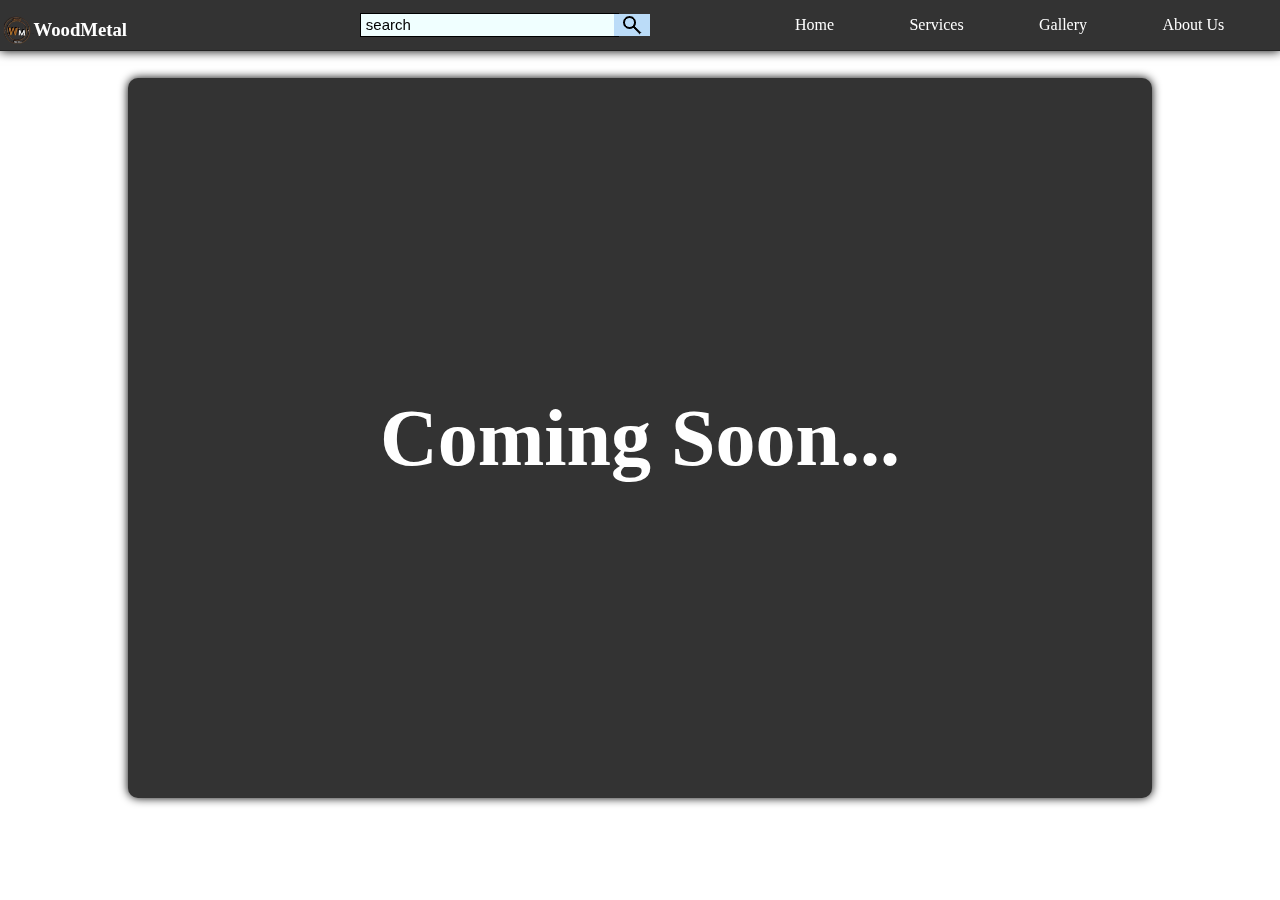
==== about.html @ c74e2928 "My first Commit" ====
<!DOCTYPE html>
<html lang="en">
  <head>
    <meta charset="UTF-8">
    <meta name="viewport" content="width= device-width, initial-scale= 1.0">
    <link rel="stylesheet" href="about.css">
    <link rel="preconnect" href="https://fonts.googleapis.com">
    <link rel="preconnect" href="https://fonts.gstatic.com" crossorigin>
    <link href="https://fonts.googleapis.com/css2?family=EB+Garamond:ital,wght@0,400..800;1,400..800&display=swap" rel="stylesheet">
  </head>

  <body>
    <div class="hero-section">
      <div class="left-section">
        <div class="logo">
          <img src="./icons/WhatsApp_Image_2024-03-09_at_09.58.32_314a6c42-removebg-preview.png" height="30px">
          <h3>WoodMetal</h3>
        </div>
      </div>
      <div class="middle-section">
        <input type="text" placeholder="search">
        <button class="search-button"><img src="./assets/search_FILL0_wght400_GRAD0_opsz24.png" class="search-icon"></button>
      </div>
      <div class="right-section">
        <a href="#"><p>Home</p></a>
        <a href="#"><p>Services</p></a>
        <a href="products.html"><p>Gallery</p></a>
        <a href="#"><p>About Us</p></a>
      </div>
    </div>

    <div class="coming-soon">
      <h1>Coming Soon...</h1>
    </div>

  </body>

  </html>
---- about.css ----
body{
  padding-top: 50px;

  display: flex;
  justify-content: center;
  align-items: center;
}

.hero-section{
  height: 50px;
  width: 100%;
  border-bottom: 1px solid rgba(0, 0, 0, 0.3);
  box-shadow: 0px 0px 10px;
  display: flex;
  justify-content: center;
  align-items: center;
  background-color: #333;
  transition: background-color 0.3s ease;

  position: fixed;
  top: 0;

  z-index: 1;
}

.logo{
  display: flex;
  justify-content: flex-start;
  align-items: center;
}

.left-section{
  height: 50px;
  flex: 0.5;
}

.left-section h3{
  color: white;
}

.middle-section{
  display: flex;
  justify-content: center;
  align-items: center;
  height: 50px;
  flex: 1;
}

.search-button{
  display: flex;
  justify-content: center;
  align-items: center;

  height: 22px;
  border-style: none;
  background-color: rgb(187, 220, 248);

  cursor: pointer;

  margin-left: -5px;
}

.search-button:hover{
  background-color: rgb(136, 190, 237);
}

input{
  max-width: 300px;
  width: 250px;
  height: 20px;
  background-color: azure;
  padding-left: 5px;
  border: 1px solid  ;
}

input::placeholder{
  font-size: 15px;
  color: black;
}

input:focus{
  outline: none;
}

.right-section{
  display: flex;
  justify-content: space-around;
  align-items: center;
  height: 50px;
  flex: 1;
  color: white;
  
  padding-right: 18px;
}

a{
  text-decoration: none;
  color: white;
}

a:hover{
  color: #ED7D31;
}

.coming-soon{
  height: 80vh;
  width: 80vw;
  border-radius: 10px;

  margin:20px auto;

  background-color: #333;

  display: flex;
  justify-content: center;
  align-items: center;

  box-shadow: 0px 0px 10px;
}


h1{
  color: white;
  font-size: 5em;
}
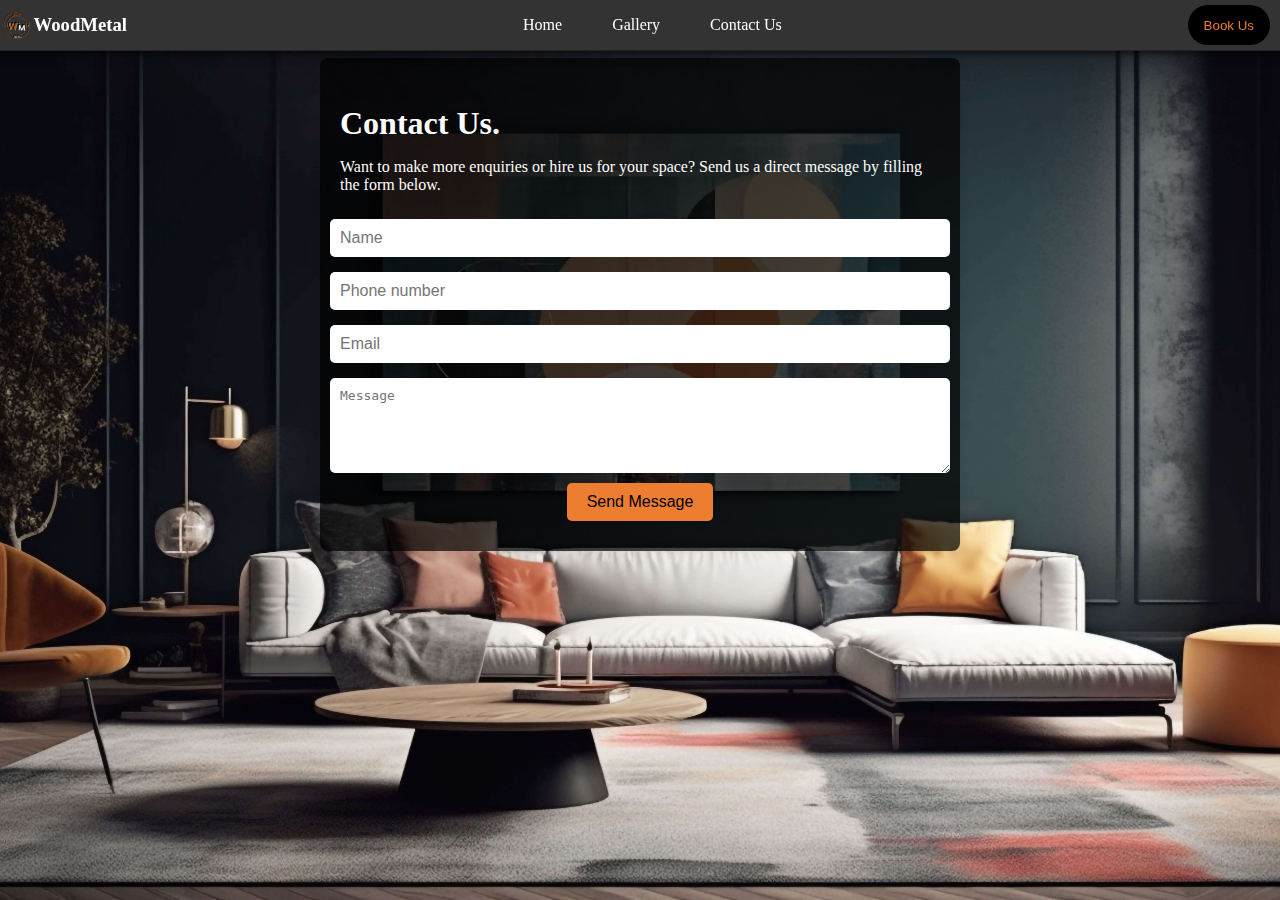
==== commit ff57463a: "new changes and features" ====
--- a/about.html
+++ b/about.html
@@ -17,21 +17,33 @@
           <h3>WoodMetal</h3>
         </div>
       </div>
-      <div class="middle-section">
-        <input type="text" placeholder="search">
-        <button class="search-button"><img src="./assets/search_FILL0_wght400_GRAD0_opsz24.png" class="search-icon"></button>
+    
+      <div class="right-section">
+        <a href="./index.html"><p>Home</p></a>
+        <a href="products.html"><p>Gallery</p></a>
+        <a href="#"><p>Contact Us</p></a>
       </div>
-      <div class="right-section">
-        <a href="#"><p>Home</p></a>
-        <a href="#"><p>Services</p></a>
-        <a href="products.html"><p>Gallery</p></a>
-        <a href="#"><p>About Us</p></a>
-      </div>
+
+      <button class="cta-button">Book Us</button>
     </div>
 
-    <div class="coming-soon">
-      <h1>Coming Soon...</h1>
-    </div>
+    <section class="contact-section">
+      <h2>Contact Us.</h2>
+      <p>Want to make more enquiries or hire us for your space? Send us a direct message by filling the form below.</p>
+      
+      <form action="https://formspree.io/f/mnnqplbn" method="POST" class="contact-form">
+        
+        <input type="text" id="name" name="name" placeholder="Name" required>
+
+        <input type="tel" id="number" name="number" placeholder="Phone number" required>
+        
+        <input type="email" id="email" name="email" placeholder="Email" required>
+        
+        <textarea id="message" name="message" rows="5" placeholder="Message" required></textarea>
+        
+        <button type="submit">Send Message</button>
+      </form>
+    </section>
 
   </body>
 
--- a/about.css
+++ b/about.css
@@ -4,6 +4,12 @@
   display: flex;
   justify-content: center;
   align-items: center;
+
+  background: url(./assets/modern-apartment-with-comfortable-sofa-decor-generated-by-ai.jpg);
+  background-position: center;
+  background-size: cover;
+  background-repeat: no-repeat;
+  background-attachment: fixed;
 }
 
 .hero-section{
@@ -12,7 +18,7 @@
   border-bottom: 1px solid rgba(0, 0, 0, 0.3);
   box-shadow: 0px 0px 10px;
   display: flex;
-  justify-content: center;
+  justify-content: space-between;
   align-items: center;
   background-color: #333;
   transition: background-color 0.3s ease;
@@ -20,7 +26,7 @@
   position: fixed;
   top: 0;
 
-  z-index: 1;
+  z-index: 100;
 }
 
 .logo{
@@ -29,68 +35,45 @@
   align-items: center;
 }
 
-.left-section{
-  height: 50px;
-  flex: 0.5;
+.logo > img{
+  height: 30px;
 }
 
-.left-section h3{
+h3{
+  align-self: center;
   color: white;
 }
 
-.middle-section{
+.left-section{
+  height: 50px;
   display: flex;
-  justify-content: center;
-  align-items: center;
-  height: 50px;
-  flex: 1;
-}
-
-.search-button{
-  display: flex;
-  justify-content: center;
-  align-items: center;
-
-  height: 22px;
-  border-style: none;
-  background-color: rgb(187, 220, 248);
-
-  cursor: pointer;
-
-  margin-left: -5px;
-}
-
-.search-button:hover{
-  background-color: rgb(136, 190, 237);
-}
-
-input{
-  max-width: 300px;
-  width: 250px;
-  height: 20px;
-  background-color: azure;
-  padding-left: 5px;
-  border: 1px solid  ;
-}
-
-input::placeholder{
-  font-size: 15px;
-  color: black;
-}
-
-input:focus{
-  outline: none;
 }
 
 .right-section{
   display: flex;
-  justify-content: space-around;
+  justify-content: center;
   align-items: center;
+  gap: 50px;
   height: 50px;
-  flex: 1;
   color: white;
-  
-  padding-right: 18px;
+  margin-right: 10px;
+}
+
+.cta-button{
+  height: 40px;
+  padding: 2px 16px;
+  margin-right: 10px;
+  background-color: black;
+  border-radius: 20px;
+  border: none;
+  color: #ED7D31;
+  transition: all ease 0.2s;
+}
+
+.cta-button:hover{
+  background-color: #ED7D31;
+  color: black;
+  cursor: pointer;
 }
 
 a{
@@ -102,24 +85,114 @@
   color: #ED7D31;
 }
 
-.coming-soon{
-  height: 80vh;
-  width: 80vw;
-  border-radius: 10px;
-
-  margin:20px auto;
-
-  background-color: #333;
-
-  display: flex;
-  justify-content: center;
-  align-items: center;
-
-  box-shadow: 0px 0px 10px;
+h1{
+  font-size: 5em;
 }
 
+.contact-section{
+  max-width: 600px;
+  width: 90%;
+  padding: 20px;
+  background-color: rgba(0, 0, 0, 0.7);
+  color: white;
+  border-radius: 8px;
+  box-shadow: 0 0 10px rgba(0, 0, 0, 0.1);
+  text-align: left;
+}
 
-h1{
-  color: white;
-  font-size: 5em;
+.contact-section h2{
+  font-size: 2em;
+  margin-bottom: 8px;
+}
+
+.contact-section p{
+  margin-bottom: 10px;
+}
+
+.contact-form{
+  display: flex;
+  flex-direction: column;
+  justify-content: space-between;
+  align-items: center;
+}
+
+.contact-form label{
+  display: block;
+  margin-top: 10px;
+  font-size: 1em;
+}
+
+.contact-form input,
+.contact-form textarea{
+  width: 100%;
+  padding: 10px;
+  margin-top: 15px;
+  border-radius: 5px;
+  border: none;
+  font-size: 1em;
+}
+
+.contact-form button{
+  margin: 10px 0;
+  padding: 10px 20px;
+  background-color: #ED7D31;
+  color: black;
+  border: none;
+  border-radius: 5px;
+  font-size: 1em;
+  cursor: pointer;
+}
+
+.contact-form button:hover{
+  background-color: #9e4810;
+}
+
+@media (max-width: 800px){
+  .logo{
+    display: flex;
+    justify-content: flex-start;
+    align-items: center;
+  }
+  
+  .logo > img{
+    height: 20px;
+  }
+
+  .right-section{
+    gap: 20px;
+  }
+
+  .cta-button{
+    scale: 0.6;
+  }
+  
+  h3{
+    align-self: center;
+    color: white;
+    font-size: xx-small;
+  }
+
+  a{
+    font-size: xx-small;
+  }
+
+  .footer-details{
+    font-size: xx-small;
+  }
+
+  .footer-links{
+    font-size: xx-small;
+  }
+
+  .footer-links li{
+    font-size: xx-small;
+  }
+
+  .container{
+    gap: 20px;
+  }
+
+  .container p{
+    font-size: xx-small;
+  }
 }